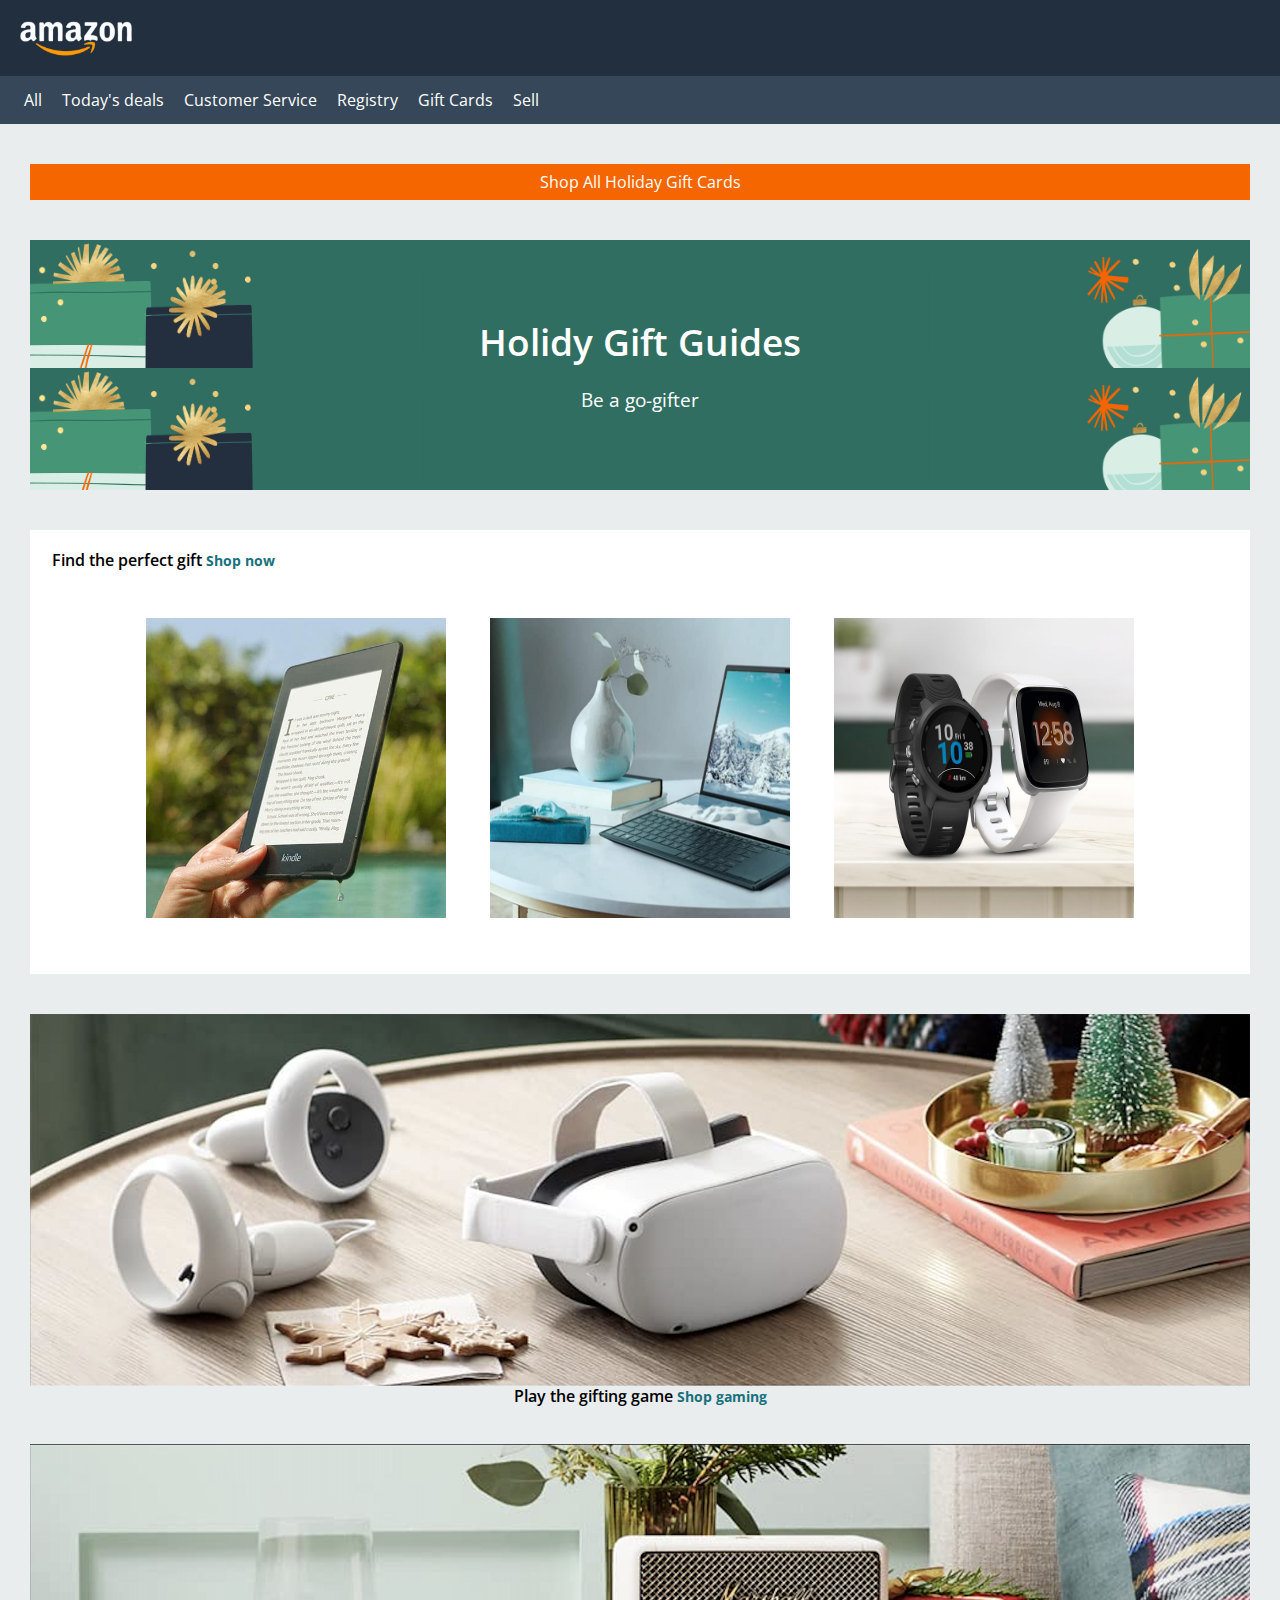
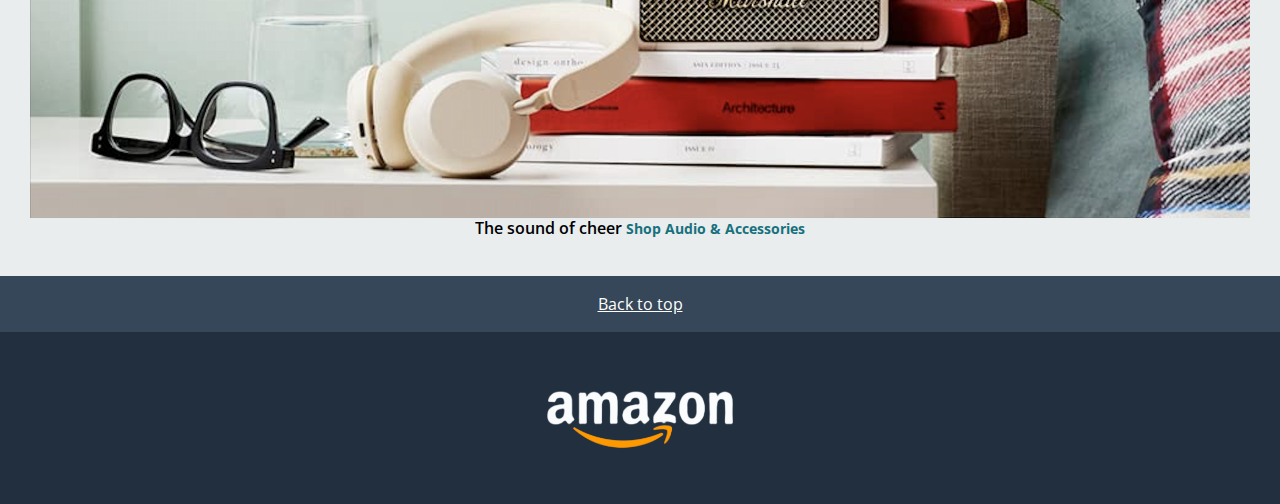
==== Amazon Page/amazon.html @ 4a9987f5 "U1-W2-D5" ====
<!DOCTYPE html>
<html lang="en">
  <head>
    <meta charset="UTF-8" />
    <meta name="viewport" content="width=device-width, initial-scale=1.0" />
    <title>Amazon</title>
    <link rel="stylesheet" href="./assets/css/reset.css" />
    <link rel="stylesheet" href="./assets/css/style.css" />
    <link rel="preconnect" href="https://fonts.googleapis.com">
    <link rel="preconnect" href="https://fonts.gstatic.com" crossorigin>
<link href="https://fonts.googleapis.com/css2?family=IBM+Plex+Serif:wght@400;500&family=Montserrat+Alternates:wght@400;600&family=Montserrat:wght@400;600;700&family=Open+Sans:ital,wght@0,400;0,600;0,700;0,800;1,400&family=Poppins:wght@400;600&display=swap" rel="stylesheet">
  </head>
  <body>
    <main>
      <header>
        <div>
            <img src="./assets/images/logo.png" alt="logo" />
        </div>

        <nav>
            <ul>
                <li>All</li>
                <li>Today's deals</li>
                <li>Customer Service</li>
                <li>Registry</li>
                <li>Gift Cards</li>
                <li>Sell</li>
            </ul>
        </nav>
      </header>
      <article>
          <div class="banner1">
            <span>Shop All Holiday Gift Cards</span>
          </div>
          <div class="banner">
            <h1>Holidy Gift Guides</h1>
            <h3>Be a go-gifter</h3>
          </div>
          <section class="section1">
            <p>Find the perfect gift <a href="#">  Shop now</a></p>
                
            <img src="./assets/images/img_1.jpg" alt="kindle">
            <img src="./assets/images/img_2.jpg" alt="notebook">
            <img src="./assets/images/img_3.jpg" alt="smart watch">
            <img src="./assets/images/img_4.jpg" alt="pets products">
          </section>
          <section class="section2">
              <div>
                <img src="./assets/images/img_9.png" alt="VR">
                <p>Play the gifting game <a href="#"> Shop gaming</a></p>
              </div>
              <div>
                <img src="./assets/images/img_10.png" alt="Music tool">
                <p>The sound of cheer <a href="#"> Shop Audio & Accessories</a></p>
              </div>
          </section>
      </article>
    <footer>
        <div class="firstdiv">
            <a href="#">Back to top</a>
        </div>
        <div>
        <img src="./assets/images/logo.png" alt="logo" />
        </div>
    </footer>
  </body>
</html>
---- Amazon Page/assets/css/style.css ----
/* Your styles here */
body {
  width: 100%;
  font-family: "Open Sans", sans-serif;
  font-weight: 400;
  font-size: 1rem;
}
header div {
  background-color: #222f3f;
}
header img {
  width: 120px;
  padding: 1rem;
}
header nav {
  background-color: #364759;
  color: white;
}
header nav ul li {
  display: inline;
  padding: 0 0.5rem;
}
header nav ul {
  padding: 1rem;
}
main {
  background-color: #e9edee;
}
h1 {
  font-size: 2.3rem;
  padding-top: 84px;
  padding-bottom: 30px;
  font-weight: 600;
}
h3 {
  font-size: 1.2rem;
}

article {
  margin: 40px 30px;
  text-align: center;
}
article p {
  font-weight: 600;
}
article a {
  text-decoration: none;
  color: #17717d;
  font-weight: 700;
  font-size: 0.9rem;
}
footer {
  text-align: center;
}
footer div + div {
  background-color: #222f3f;
}
footer img {
  padding: 50px;
  width: 200px;
}
footer a {
  color: white;
}
.firstdiv {
  background-color: #364759;
  color: white;
  padding: 20px;
}

.banner1 {
  background-color: #f56600;
  color: white;

  padding: 10px;
  margin-bottom: 40px;
}
.banner {
  background-image: url(../images/bg-image.png);
  color: white;

  height: 250px;
  margin-bottom: 40px;
  object-fit: cover;
}
.section1 {
  border: 2px solid white;
  background-color: white;
  padding: 20px;
  margin-bottom: 40px;
  height: 400px;
}
.section1 p {
  text-align: left;
}
.section1 img {
  width: 300px;
  height: 300px;
  display: inline-block;

  border-radius: 20px;
  text-align: left;

  margin: 0 20px;
  padding: 50px 0;
}

.section2 div {
  margin: 40px 0;
}

.section2 img {
  width: 100%;
}
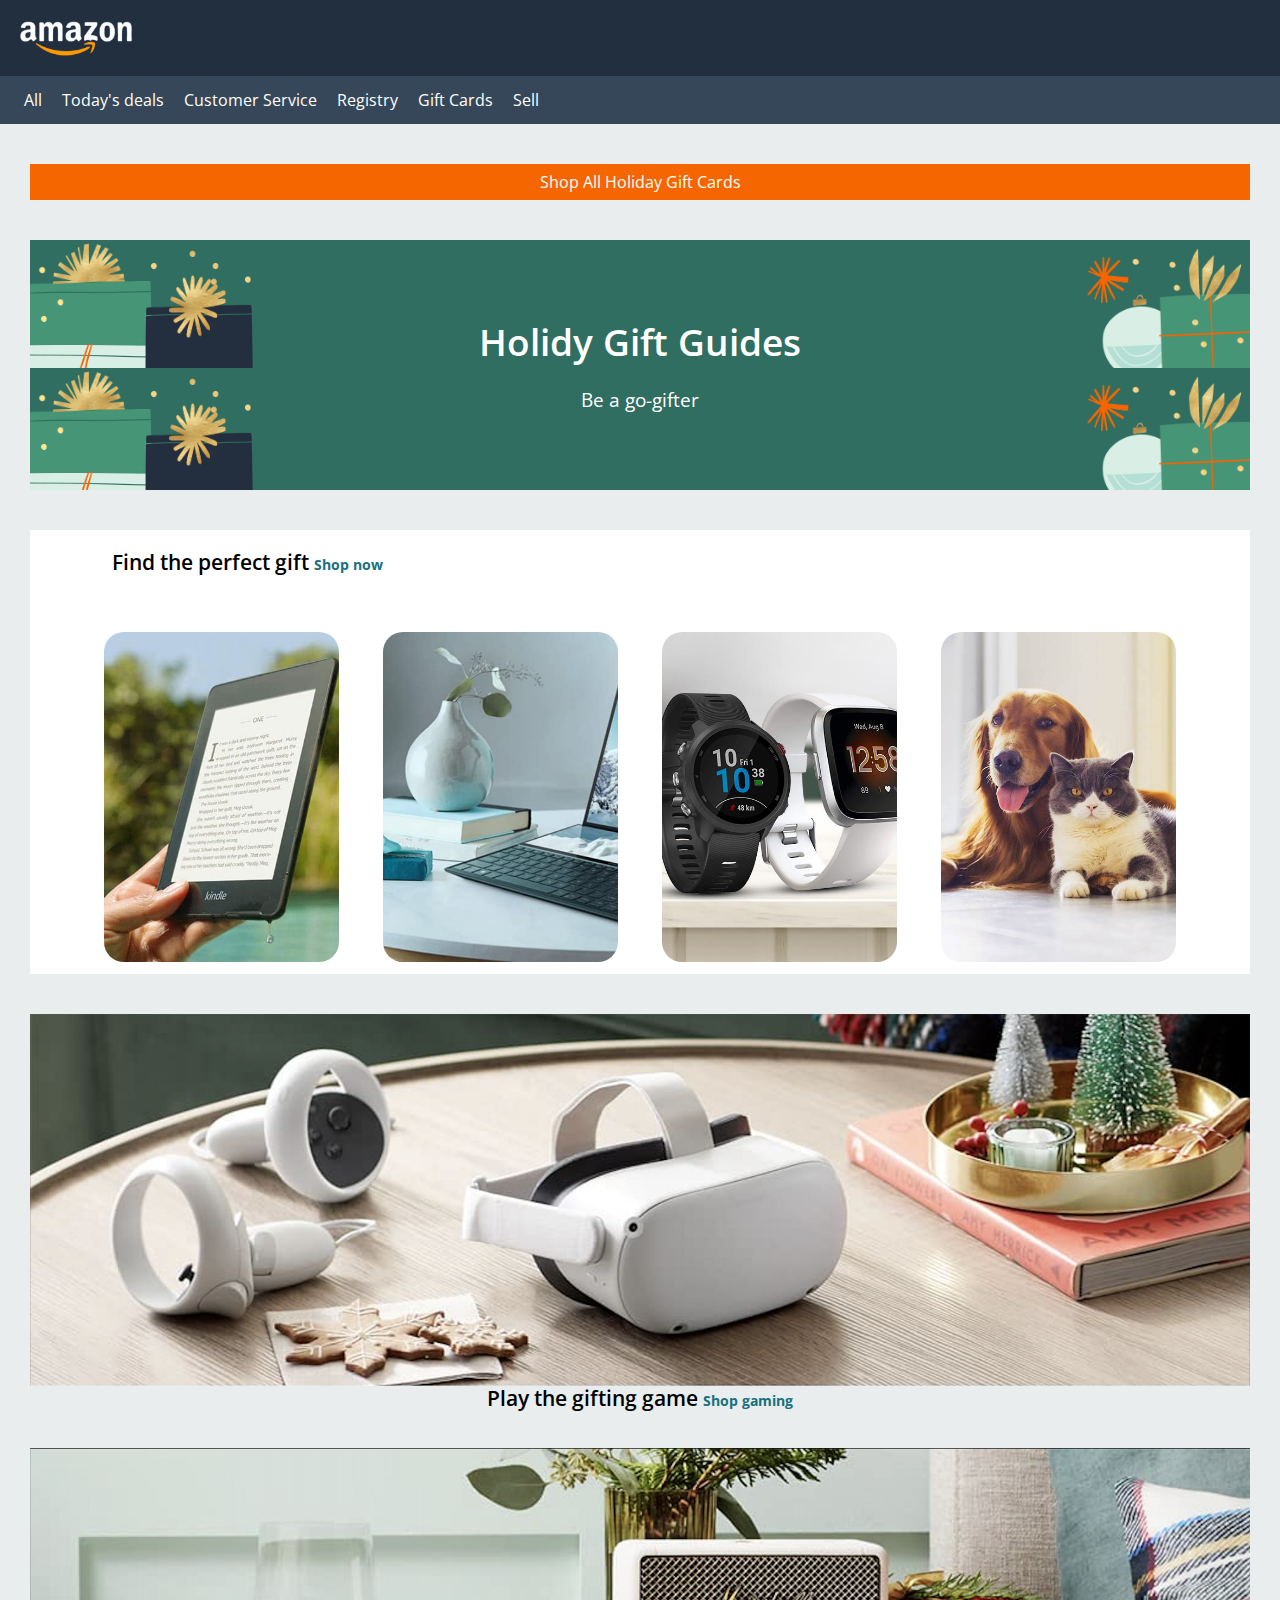
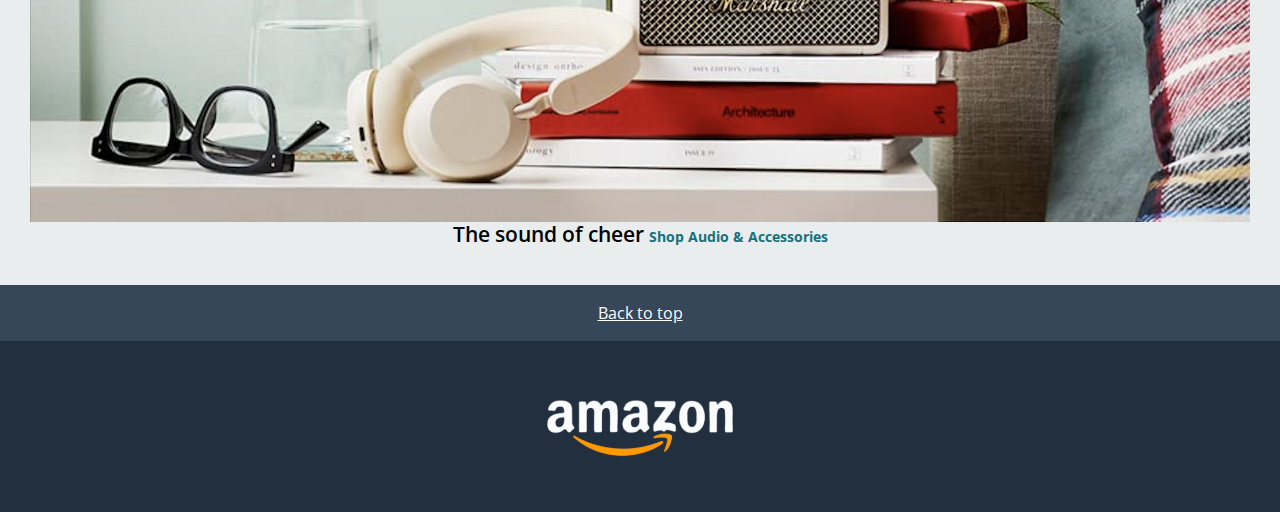
==== commit 3bf53cd2: "U1-W2-D5" ====
--- a/Amazon Page/amazon.html
+++ b/Amazon Page/amazon.html
@@ -34,10 +34,10 @@
           </div>
           <div class="banner">
             <h1>Holidy Gift Guides</h1>
-            <h3>Be a go-gifter</h3>
+            <h4>Be a go-gifter</h4>
           </div>
           <section class="section1">
-            <p>Find the perfect gift <a href="#">  Shop now</a></p>
+            <h3>Find the perfect gift <a href="#">  Shop now</a></h3>
                 
             <img src="./assets/images/img_1.jpg" alt="kindle">
             <img src="./assets/images/img_2.jpg" alt="notebook">
@@ -47,11 +47,11 @@
           <section class="section2">
               <div>
                 <img src="./assets/images/img_9.png" alt="VR">
-                <p>Play the gifting game <a href="#"> Shop gaming</a></p>
+                <h3>Play the gifting game <a href="#"> Shop gaming</a></p3>
               </div>
               <div>
                 <img src="./assets/images/img_10.png" alt="Music tool">
-                <p>The sound of cheer <a href="#"> Shop Audio & Accessories</a></p>
+                <h3>The sound of cheer <a href="#"> Shop Audio & Accessories</a></h3>
               </div>
           </section>
       </article>
--- a/Amazon Page/assets/css/style.css
+++ b/Amazon Page/assets/css/style.css
@@ -32,15 +32,18 @@
   padding-bottom: 30px;
   font-weight: 600;
 }
+h4 {
+  font-size: 1.2rem;
+}
 h3 {
-  font-size: 1.2rem;
+  font-size: 1.3rem;
 }
 
 article {
   margin: 40px 30px;
   text-align: center;
 }
-article p {
+article h3 {
   font-weight: 600;
 }
 article a {
@@ -90,19 +93,18 @@
   margin-bottom: 40px;
   height: 400px;
 }
-.section1 p {
+.section1 h3 {
   text-align: left;
+  margin-left: 60px;
 }
 .section1 img {
-  width: 300px;
-  height: 300px;
+  width: 20%;
+  height: 330px;
   display: inline-block;
-
+  object-fit: cover;
   border-radius: 20px;
-  text-align: left;
-
-  margin: 0 20px;
-  padding: 50px 0;
+  text-align: center;
+  margin: 60px 20px;
 }
 
 .section2 div {
